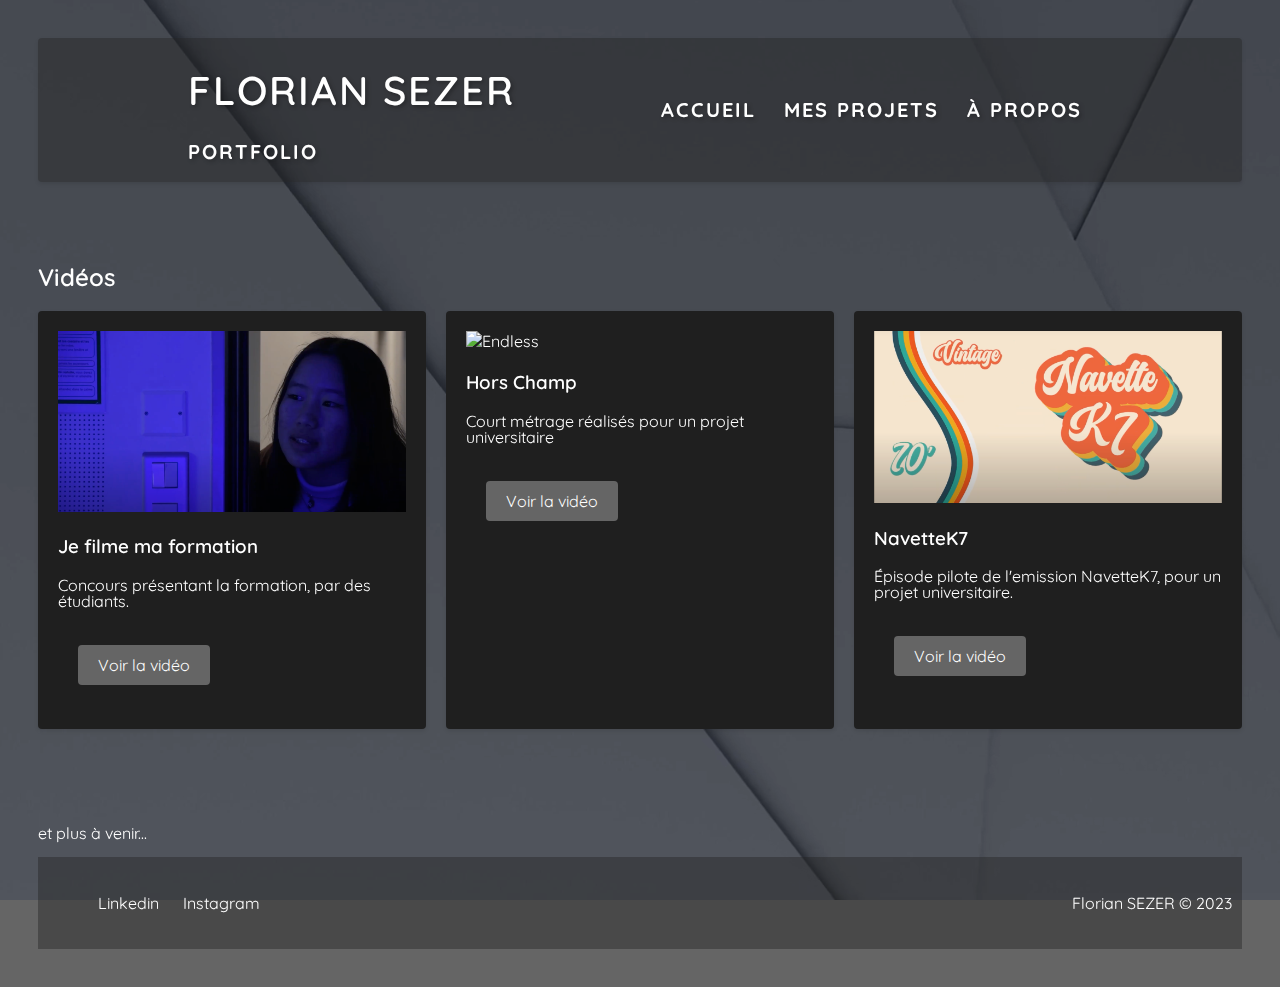
==== projets.html @ 423071e1 "commit" ====
<!DOCTYPE html>
<html lang="fr">

<head>
    <meta charset="UTF-8">
    <meta http-equiv="X-UA-Compatible" content="IE=edge">
    <meta name="viewport" content="width=device-width, initial-scale=1.0">
    <title>Portfolio</title>
    <link rel="stylesheet" href="style.scss">
    <link rel="stylesheet" href="style.css">
    <link rel="preconnect" href="https://fonts.googleapis.com">
    <link rel="preconnect" href="https://fonts.gstatic.com" crossorigin>
    <link href="https://fonts.googleapis.com/css2?family=Quicksand:wght@300;400;500;600;700&display=swap"
        rel="stylesheet">
</head>

<body>
    <header>
        <div>
            <h1>Florian SEZER</h1>
            <p>Portfolio</p>
        </div>
        <nav>
            <ul>
                <li><a href="index.html">Accueil</a></li>
                <li><a href="projets.html">Mes Projets</a></li>
                <li><a href="CV (1).pdf" download>À propos</a></li>
            </ul>
        </nav>
    </header>
    <main>
        <video id="background-video" autoplay loop muted>
            <source src="backvid.mp4" type="video/mp4">
        </video>
        <section class="bis">
            <h2>Vidéos</h2>
            <div class="projects">
                <div class="project1">
                    <img src="jfmf.png" alt="Je filme ma formation">
                    <h3>Je filme ma formation</h3>
                    <p>Concours présentant la formation, par des étudiants.</p>
                    <a class="animated-button" href="https://www.youtube.com/watch?v=CwLlBtHZxEI">Voir la vidéo</a>
                </div>
                <div class="project2">
                    <img src="endless.png" alt="Endless">
                    <h3>Hors Champ</h3>
                    <p>Court métrage réalisés pour un projet universitaire</p>
                    <a class="animated-button" href="https://youtu.be/HASmtFHyNE0">Voir la vidéo</a>
                </div>
                <div class="project3">
                    <img src="navk7.png" alt="NavetteK7">
                    <h3>NavetteK7</h3>
                    <p>Épisode pilote de l'emission NavetteK7, pour un projet universitaire.</p>
                    <a class="animated-button" href="https://www.youtube.com/watch?v=RyQa8-OePlA&t=1s">Voir la vidéo</a>
                </div>
            </div>
        </section>
        <p>et plus à venir...</p>
    </main>
    <footer>
        <ul >
            <li class="social-media"><a href="https://www.linkedin.com/in/florian-sezer-346613223/?originalSubdomain=fr">Linkedin</a></li>
            <li class="social-media"><a href="https://www.instagram.com/flx16r/">Instagram</a></li>
        </ul>
        <p>Florian SEZER © 2023</p>
    </footer>
</body>

</html>
---- style.css ----
body {
  font-family: 'Quicksand', sans-serif;
  background-color: #656565;
  color: white;
  padding: 30px;
}

button {
  background-color: var(--primary-color);
  color: #fff;
  border: none;
  border-radius: 4px;
  padding: 10px 20px;
  font-size: 16px;
  cursor: pointer;
}

a {
  color: var(--primary-color);
  text-decoration: none;
}


.animated-button {
  display: inline-block;
  position: relative;
  overflow: hidden;
  transform: translateZ(0);
  margin: 20px;
  border-radius: 4px;
  text-align: center;
  cursor: pointer;
  transition: color 0.3s ease-out, background-color 0.3s ease-out, box-shadow 0.3s ease-out;
  box-shadow: 10 2px 4px rgba(0, 0, 0, 0.1);
  padding: 10px 20px;
  font-size: 16px;
  background-color: #656565;
}

.animated-button:before {
  content: "";
  position: absolute;
  top: 50%;
  left: 50%;
  display: block;
  width: 0;
  height: 0;
  background-color: var(--primary-color);
  opacity: 0;
  border-radius: 100%;
  transform: translate(-50%, -50%);
}

.animated-button:hover:before {
  width: 200%;
  height: 200%;
  opacity: 0.2;
}

.animated-button:hover {
  color: var(--primary-color);
  background-color: #522870;
  box-shadow: 0 24px 24px rgba(11, 11, 11, 0.2);
}

#background-video {
  height: 100vh;
  width: 100vw;
  object-fit: cover;
  position: fixed;
  left: 0;
  right: 0;
  top: 0;
  bottom: 0;
  z-index: -1;
}

.prez {
  justify-content: center;
  align-items: center;
  text-align: center;
}

h1,
h2,
h3,
h4,
h5,
h6 {
  display: flex;
  justify-content: start;
  font-weight: 600;
  color: var(--text-color);

}


p {
  color: var(--text-color);
  line-height: 1;
}

.pp {
  display: flex;
  justify-content: center;
  align-items: center;
  max-height: auto;
  width: 20%;
  margin: 0 auto;
  border-radius: 15px;
  box-shadow: 0 2px 4px rgba(0, 0, 0, 0.2);
}



.container {
  max-width: 1200px;
  margin: 0 auto;
  padding: 0 20px;
}


.bis {
  margin: Opx;
}


section {
  padding: 60px 0;
}

.projects {
  display: grid;
  grid-template-columns: repeat(auto-fit, minmax(300px, 1fr));
  gap: 20px;
}

.project1,
.project2,
.project3 {
  background-color: #1f1f1f;
  box-shadow: 0 2px 4px rgba(0, 0, 0, 0.1);
  border-radius: 4px;
  padding: 20px;
  margin-bottom: 20px;

}


i {
  font-size: 24px;
  margin-right: 10px;
  color: var(--primary-color);
}


img {
  max-width: 100%;
  height: auto;

}

.insta,
.mail {
  transition: all 0.3s ease-in-out;
}

.insta:hover,
.mail:hover {
  cursor: pointer;
  text-decoration: underline;
}

.contact {
  display: block;
  justify-content: flex-start;
  align-items: flex-start;
}

header {
  display: flex;
  justify-content: space-between;
  align-items: center;
  background-color: rgba(36, 36, 36, 0.422);
  padding: 0px 150px 0px 150px;
  border-radius: 4px;
  box-shadow: 0 2px 4px rgba(0, 0, 0, 0.1);
  font-size: 20px;
  font-weight: bold;
  text-transform: uppercase;
  letter-spacing: 2px;
  text-shadow: 2px 2px 4px rgba(0, 0, 0, 0.3);

  top: 0;
  left: 0;
  right: 0;
  z-index: 999;
  transition: background-color 0.5s ease-in-out;
}

@media only screen and (max-width: 768px) {
  header {
    font-size: 20px;
    padding: 5px;
    margin: 0;
  }
}

nav ul li, .social-media {
  display: inline-block;
  justify-content: center;
  align-items: center;
  transition: all 0.3s ease-in-out;
  margin: 10px;
}

nav ul li:hover, .social-media:hover{
  transform: translateX(5px);
  background-color: var(--primary-color);
  color: #522870;
}

footer {
  display: flex;
  justify-content: space-between;
  align-items: center;

  bottom: 0;
  left: 0;
  right: 0;
  z-index: 999;
  padding: 10px;
  color: white;
  background-color: rgba(36, 36, 36, 0.422);
}
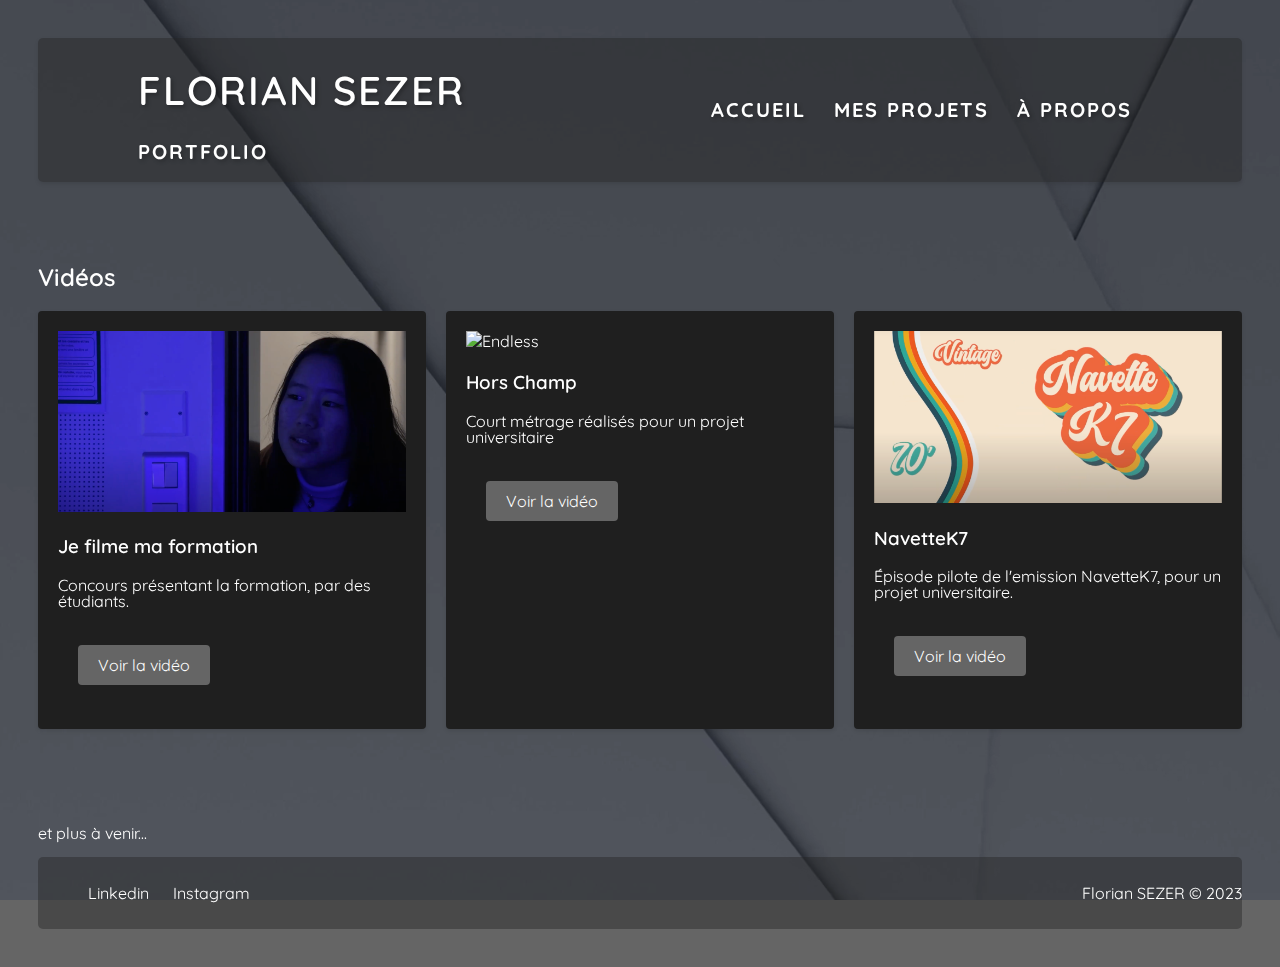
==== commit 69a90aa0: "logo title head" ====
--- a/projets.html
+++ b/projets.html
@@ -5,13 +5,12 @@
     <meta charset="UTF-8">
     <meta http-equiv="X-UA-Compatible" content="IE=edge">
     <meta name="viewport" content="width=device-width, initial-scale=1.0">
-    <title>Portfolio</title>
+    <title><img src="portfolio.png" alt="Portfolio">Portfolio</title>
     <link rel="stylesheet" href="style.scss">
     <link rel="stylesheet" href="style.css">
     <link rel="preconnect" href="https://fonts.googleapis.com">
     <link rel="preconnect" href="https://fonts.gstatic.com" crossorigin>
-    <link href="https://fonts.googleapis.com/css2?family=Quicksand:wght@300;400;500;600;700&display=swap"
-        rel="stylesheet">
+    <link href="https://fonts.googleapis.com/css2?family=Quicksand:wght@300;400;500;600;700&display=swap" rel="stylesheet">
 </head>
 
 <body>
--- a/style.css
+++ b/style.css
@@ -151,6 +151,7 @@
   font-size: 24px;
   margin-right: 10px;
   color: var(--primary-color);
+  
 }
 
 
@@ -158,17 +159,6 @@
   max-width: 100%;
   height: auto;
 
-}
-
-.insta,
-.mail {
-  transition: all 0.3s ease-in-out;
-}
-
-.insta:hover,
-.mail:hover {
-  cursor: pointer;
-  text-decoration: underline;
 }
 
 .contact {
@@ -182,15 +172,14 @@
   justify-content: space-between;
   align-items: center;
   background-color: rgba(36, 36, 36, 0.422);
-  padding: 0px 150px 0px 150px;
-  border-radius: 4px;
+  padding: 0px 100px 0px 100px;
+  border-radius: 5px;
   box-shadow: 0 2px 4px rgba(0, 0, 0, 0.1);
   font-size: 20px;
   font-weight: bold;
   text-transform: uppercase;
   letter-spacing: 2px;
   text-shadow: 2px 2px 4px rgba(0, 0, 0, 0.3);
-
   top: 0;
   left: 0;
   right: 0;
@@ -198,9 +187,10 @@
   transition: background-color 0.5s ease-in-out;
 }
 
+
 @media only screen and (max-width: 768px) {
   header {
-    font-size: 20px;
+    font-size: 16px;
     padding: 5px;
     margin: 0;
   }
@@ -224,14 +214,11 @@
   display: flex;
   justify-content: space-between;
   align-items: center;
-
+  border-radius: 5px;
   bottom: 0;
   left: 0;
   right: 0;
   z-index: 999;
-  padding: 10px;
   color: white;
   background-color: rgba(36, 36, 36, 0.422);
 }
-
-
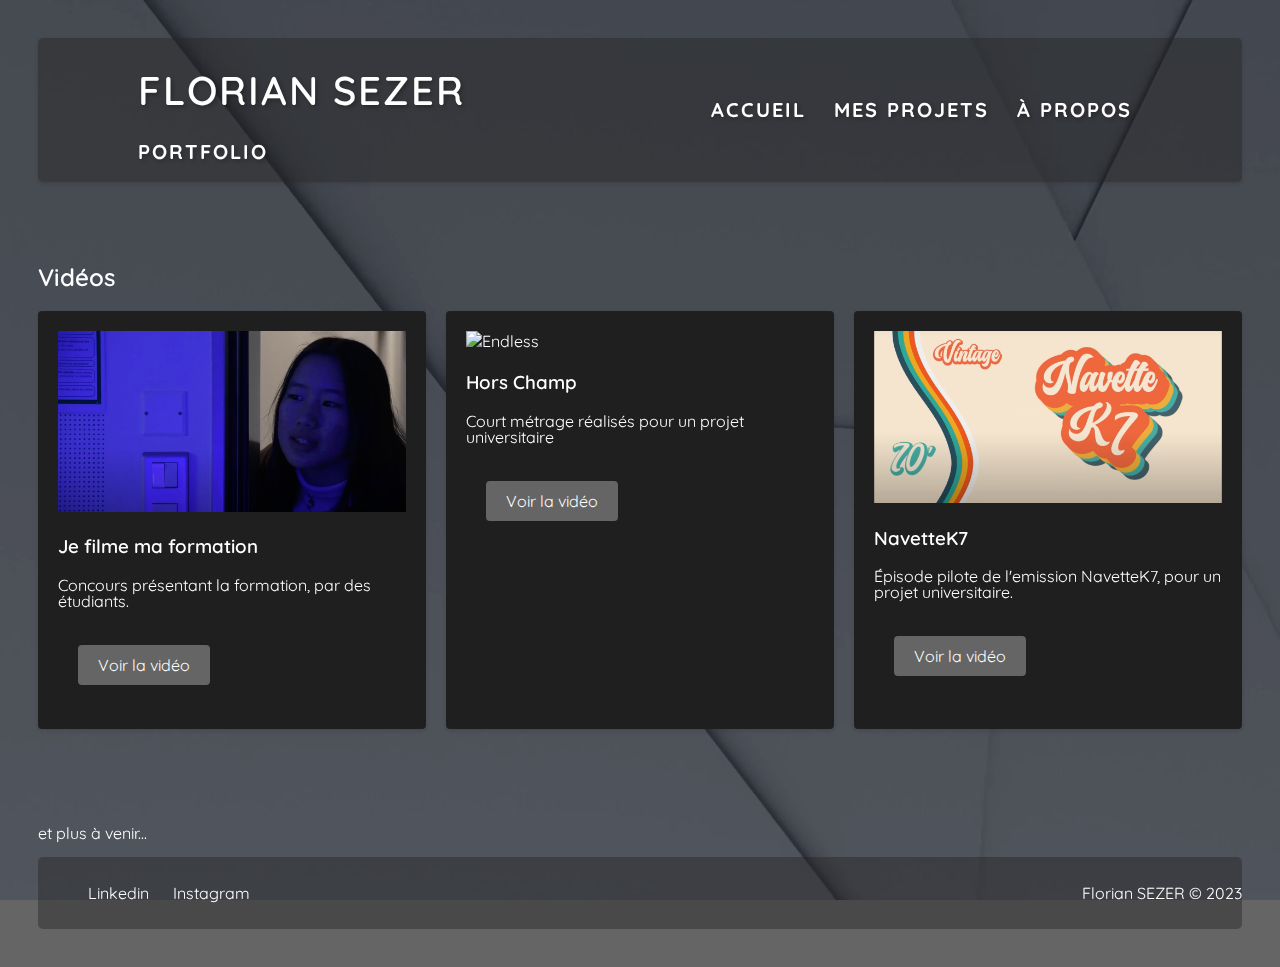
==== commit 9509d0fd: "head on all page" ====
--- a/projets.html
+++ b/projets.html
@@ -5,7 +5,8 @@
     <meta charset="UTF-8">
     <meta http-equiv="X-UA-Compatible" content="IE=edge">
     <meta name="viewport" content="width=device-width, initial-scale=1.0">
-    <title><img src="portfolio.png" alt="Portfolio">Portfolio</title>
+    <title>Portfolio</title>
+    <link rel="icon" type="images/x-icon" href="logoperso.png" />
     <link rel="stylesheet" href="style.scss">
     <link rel="stylesheet" href="style.css">
     <link rel="preconnect" href="https://fonts.googleapis.com">
